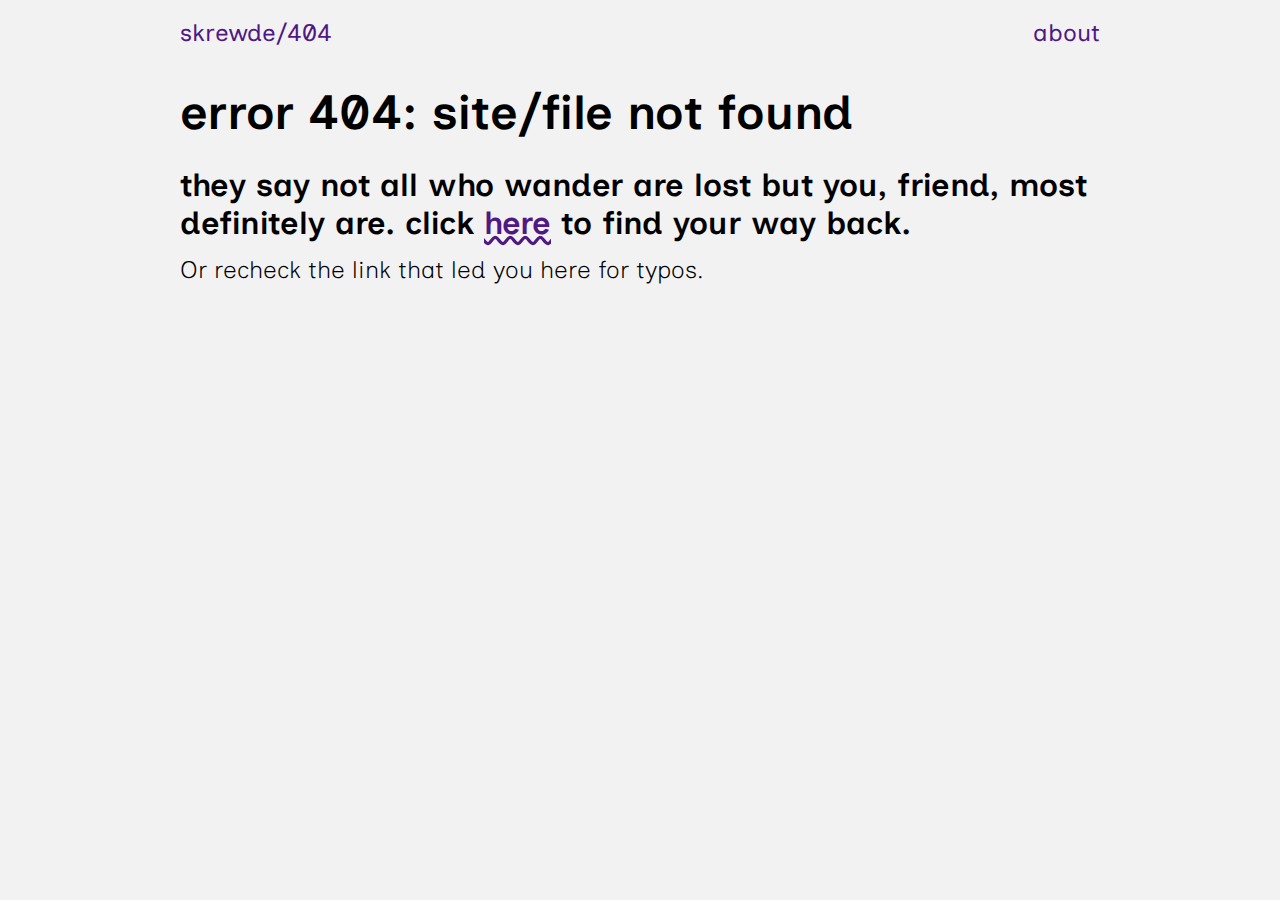
==== 404/index.html @ 03fff0be "Update to website" ====
<!DOCTYPE html>
<html>

<head>
    <meta charset="utf-8">
    <title>skrewde/error404</title>
    <meta name="viewport" content="width=device-width, initial-scale=1.0">
    <meta name="description" content="Notes, ideas, and projects by skrewde.">
    <meta name="author" content="skrewde">
    <meta name="theme-color" content="#f2f2f2">
    <link rel="canonical" href="https://skrewde.me/">
    <link rel="preconnect" href="https://fonts.googleapis.com">
    <link rel="preconnect" href="https://fonts.gstatic.com" crossorigin>
    <link
        href="https://fonts.googleapis.com/css2?family=Cormorant+Garamond:ital,wght@0,300;0,400;1,300;1,400&family=Inclusive+Sans&family=Source+Sans+3:ital,wght@0,300;0,400;0,600;1,300;1,400;1,600&family=Work+Sans:ital,wght@0,300;0,400;0,500;0,600;1,300;1,400;1,500;1,600&display=swap"
        rel="stylesheet">
    <link rel="stylesheet" href="../styles.css">
    <script src="../scripts.js"></script>
</head>

<body>
    <header>
        <nav class="header">
            <p class="header-items" style="float: left; width: 100%"><a href="../index.html">skrewde</a>/404</p>
            <p class="header-items" style="float: right;"><a href="./about/index.html">about</a></p>
        </nav>
    </header>
    <main>
        <div>
            <h1 id="title">error 404: site/file not found</h1>
            <h1>they say not all who wander are lost but you, friend, most definitely are. click <a
                    href="../index.html">here</a> to find your way back.</h1>
            <p style="font-family: 'Inclusive Sans', sans-serif; font-weight: 300; font-size: 24px;">Or recheck the link
                that led you here for typos.</p>
            <!-- <p id="subtitle">Or recheck the link that led you here for typos.</p> -->
        </div>
    </main>
    <footer>
        <!-- <div id="calling-card">
                <p id="recieve"><strong>Recieve my updates</strong></p>
                <input autocomplete="off" type="email" name="" id="email-input" placeholder="Enter your email"><button id="sign-up">Sign up</button>
            </div> -->
    </footer>
</body>

</html>
---- styles.css ----
html {
    box-sizing: border-box;
    width: 100%;
    height: 100%;
    text-size-adjust: 100%;
}

*,
::before,
::after {
    box-sizing: inherit;
}

::selection {
    background: #505cd8;
    color: #fff;
}

body {
    -webkit-font-smoothing: antialiased;
    text-rendering: optimizeLegibility;
    background-color: #f2f2f2;
    box-sizing: inherit;
    display: block;
    overflow-x: hidden;
    min-width: none;
    max-width: 960px;
    margin: 10px auto 0px;
    padding: 0px 20px 0px;
}

nav {
    display: flex;
    /* margin: 0em auto 3em; */
}

/* .header {
    display: flex;
    margin: 0px 0px 10px 0px;
} */

.header p {
    font-size: 24px;
    color: #501883;
    font-family: "Inclusive Sans", sans-serif;
}

.header a {
    text-decoration: none;
}

.header-items {
    /* margin: 0px; */
}

h1,
h2,
h3,
h4,
h5,
h6 {
    font-family: "Inclusive Sans", sans-serif;
    margin: 20px 0px 0px 0px;
    padding: 0px 0px 5px 0px;
    /* text-align: left; */
    font-weight: 600;
}

li {
    font-family: "Inclusive Sans", sans-serif;
    /* margin: 20px 0px 0px 0px;
    padding: 0px 0px 5px 0px;
    /* text-align: left; */
}

p {
    font-family: "Source Sans 3", sans-serif;
    line-height: normal;
    font-size: 16px;
    margin: 8px 0px 16px 0px;
}

code {
    font-family: "JetBrains Mono", "Courier New", Courier, monospace;
    background-color: #001d4f;
    color: #fff;
    display: block;
    border: 10px;
}

a {
    color: #501883;
    text-decoration: wavy underline;
}

#placeholder {
    align-content: center;
}

#title {
    font-size: 48px;
    margin: 20px 0px 5px 0px;
}

#subtitle {
    font-family: "Cormorant Garamond", sans-serif;
    font-size: 24px;
    font-weight: 200;
    padding: none;
    margin: 0px 0px 20px 0px;
    font-style: italic;
}

#faq-subtitle {
    font-family: "Cormorant Garamond", sans-serif;
    font-size: 20px;
    font-weight: 200;
    padding: none;
    margin: 0px 0px 20px 0px;
    font-style: italic;
}

#recieve {
    font-size: 18px;
    margin: 5px 0px;
    padding: 5px 0px;
}

input {
    background-color: transparent;
    margin: 10px 5px 0px 0px;
    font-family: "Source Sans 3", sans-serif;
    border-radius: 0px;
    border-width: 1px 1px 1px;
    border-style: solid solid solid;
    border-color: transparent transparent transparent;
    border-image: initial;
    border-bottom: 1px solid #000;
    padding: 0.5em 0px;
    stroke: none;
    text-rendering: auto;
    color: fieldtext;
    letter-spacing: normal;
    word-spacing: normal;
    line-height: normal;
    text-transform: none;
    text-indent: 0px;
    text-shadow: none;
    display: inline-block;
    text-align: start;
    appearance: auto;
    -webkit-rtl-ordering: logical;
    cursor: text;
    writing-mode: horizontal-tb !important;
}

input:focus {
    outline: none;
    border-bottom: 1px solid #501883;
    transition: all 0.35s ease-in-out;
}

#feedback {
    background-color: transparent;
    margin: 10px 0px 0px 0px;
    font-family: "Source Sans 3", sans-serif;
    border-radius: 0px;
    border-width: 1px 1px 1px;
    border-style: solid solid solid;
    border-color: transparent transparent transparent;
    border-image: initial;
    border-bottom: 1px solid #000;
    display: contents;
    padding: 0.5em 0px;
    stroke: none;
    text-rendering: auto;
    color: fieldtext;
    letter-spacing: normal;
    word-spacing: normal;
    line-height: normal;
    text-transform: none;
    text-indent: 0px;
    text-shadow: none;
    display: inline-block;
    text-align: start;
    appearance: auto;
    -webkit-rtl-ordering: logical;
    cursor: text;
    writing-mode: horizontal-tb !important;
}

#feedback:focus {
    outline-width: 1px;
    width: 240px;
    height: 120px;
}

button {
    background-color: #000;
    color: #fff;
    font-size: inherit;
    font-family: "Source Sans 3", sans-serif;
    text-align: center;
    margin: 0px;
    padding: 0px;
    height: 26px;
    width: 80px;
    /* padding: 12.5px px; */
    border-style: none;
    border-radius: 2.5px;
}

button:hover {
    background-color: #501883;
    color: #f2f2f2;
    transition: all 0.35s ease-in-out;
}

button:active {
    background-color: #4f1883d7;
    color: #f2f2f2;
    transition: all 0.15s ease-in-out;
}

#submit {
    margin: 10px 0px 10px;
    text-align: center;
    /* padding: 10px 0px 10px; */
    display: block;
}

/* .container {`
    position: fixed;
    top: 50%;
    left: 50%;
    transform: translate(-50%, -50%);
    text-align: center;
} */
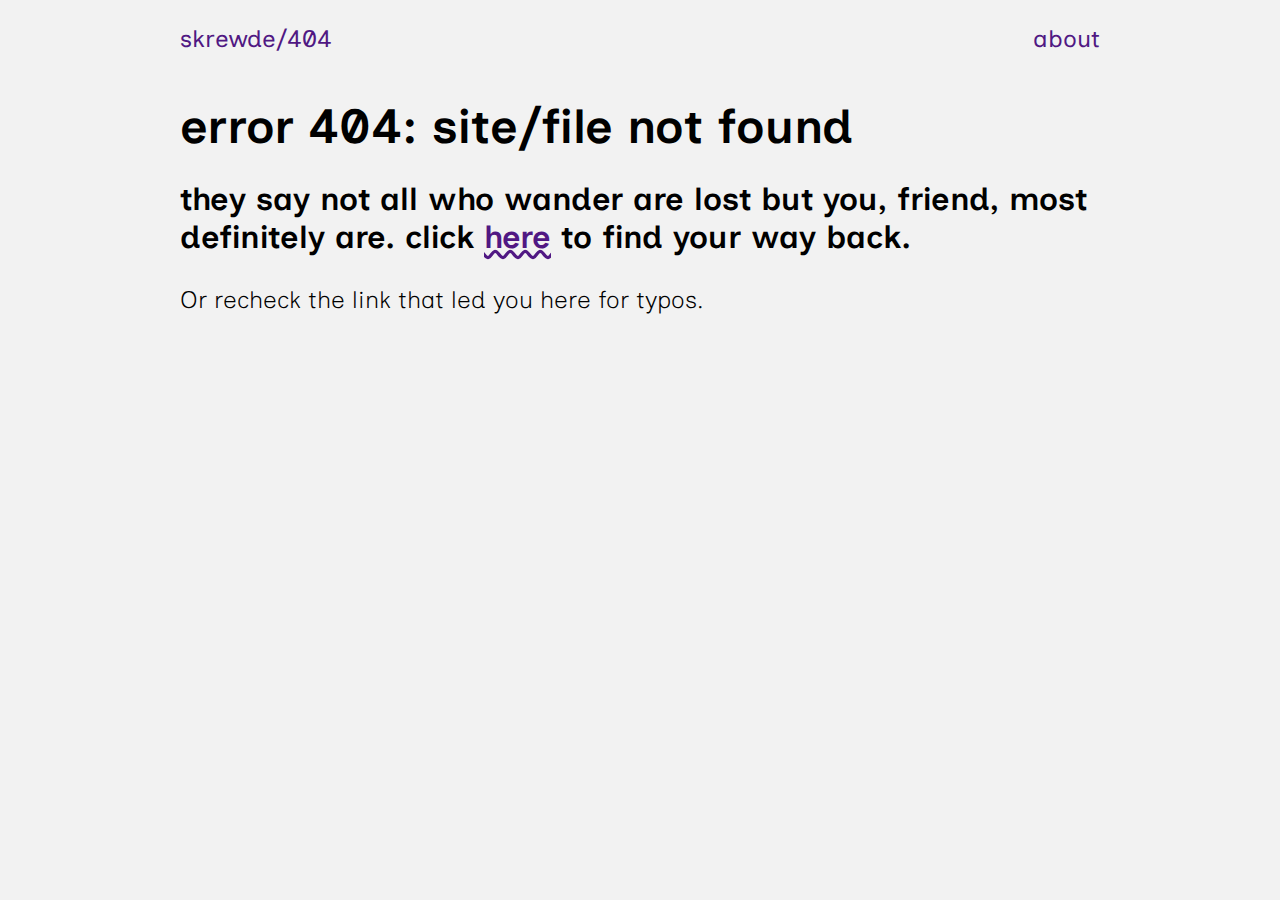
==== commit 962871a9: "Update to website" ====
--- a/404/index.html
+++ b/404/index.html
@@ -8,12 +8,13 @@
     <meta name="description" content="Notes, ideas, and projects by skrewde.">
     <meta name="author" content="skrewde">
     <meta name="theme-color" content="#f2f2f2">
+
     <link rel="canonical" href="https://skrewde.me/">
+
     <link rel="preconnect" href="https://fonts.googleapis.com">
     <link rel="preconnect" href="https://fonts.gstatic.com" crossorigin>
-    <link
-        href="https://fonts.googleapis.com/css2?family=Cormorant+Garamond:ital,wght@0,300;0,400;1,300;1,400&family=Inclusive+Sans&family=Source+Sans+3:ital,wght@0,300;0,400;0,600;1,300;1,400;1,600&family=Work+Sans:ital,wght@0,300;0,400;0,500;0,600;1,300;1,400;1,500;1,600&display=swap"
-        rel="stylesheet">
+    <link href="https://fonts.googleapis.com/css2?family=Cormorant+Garamond:ital,wght@0,300;0,400;1,300;1,400&family=Inclusive+Sans&family=JetBrains+Mono:wght@300;400;500;700&family=Source+Sans+3:ital,wght@0,300;0,400;0,600;1,300;1,400;1,600&family=Work+Sans:ital,wght@0,300;0,400;0,500;0,600;1,300;1,400;1,500;1,600&display=swap" rel="stylesheet">
+
     <link rel="stylesheet" href="../styles.css">
     <script src="../scripts.js"></script>
 </head>
--- a/styles.css
+++ b/styles.css
@@ -22,22 +22,22 @@
     background-color: #f2f2f2;
     box-sizing: inherit;
     display: block;
-    overflow-x: hidden;
     min-width: none;
     max-width: 960px;
-    margin: 10px auto 0px;
+    margin: 0 auto;
     padding: 0px 20px 0px;
 }
 
-nav {
+/* nav {
     display: flex;
-    /* margin: 0em auto 3em; */
-}
-
-/* .header {
+    margin: 0em auto 3em;
+} */
+
+.header {
     display: flex;
-    margin: 0px 0px 10px 0px;
-} */
+    justify-content: space-between;
+    align-items: center;
+}
 
 .header p {
     font-size: 24px;
@@ -49,9 +49,9 @@
     text-decoration: none;
 }
 
-.header-items {
-    /* margin: 0px; */
-}
+/* .header-items {
+    margin: 0px;
+} */
 
 h1,
 h2,
@@ -66,18 +66,18 @@
     font-weight: 600;
 }
 
-li {
+/* li {
     font-family: "Inclusive Sans", sans-serif;
-    /* margin: 20px 0px 0px 0px;
+    margin: 20px 0px 0px 0px;
     padding: 0px 0px 5px 0px;
-    /* text-align: left; */
-}
+    text-align: left;
+} */
 
 p {
     font-family: "Source Sans 3", sans-serif;
     line-height: normal;
     font-size: 16px;
-    margin: 8px 0px 16px 0px;
+    /* margin: 8px 0px 16px 0px; */
 }
 
 code {
